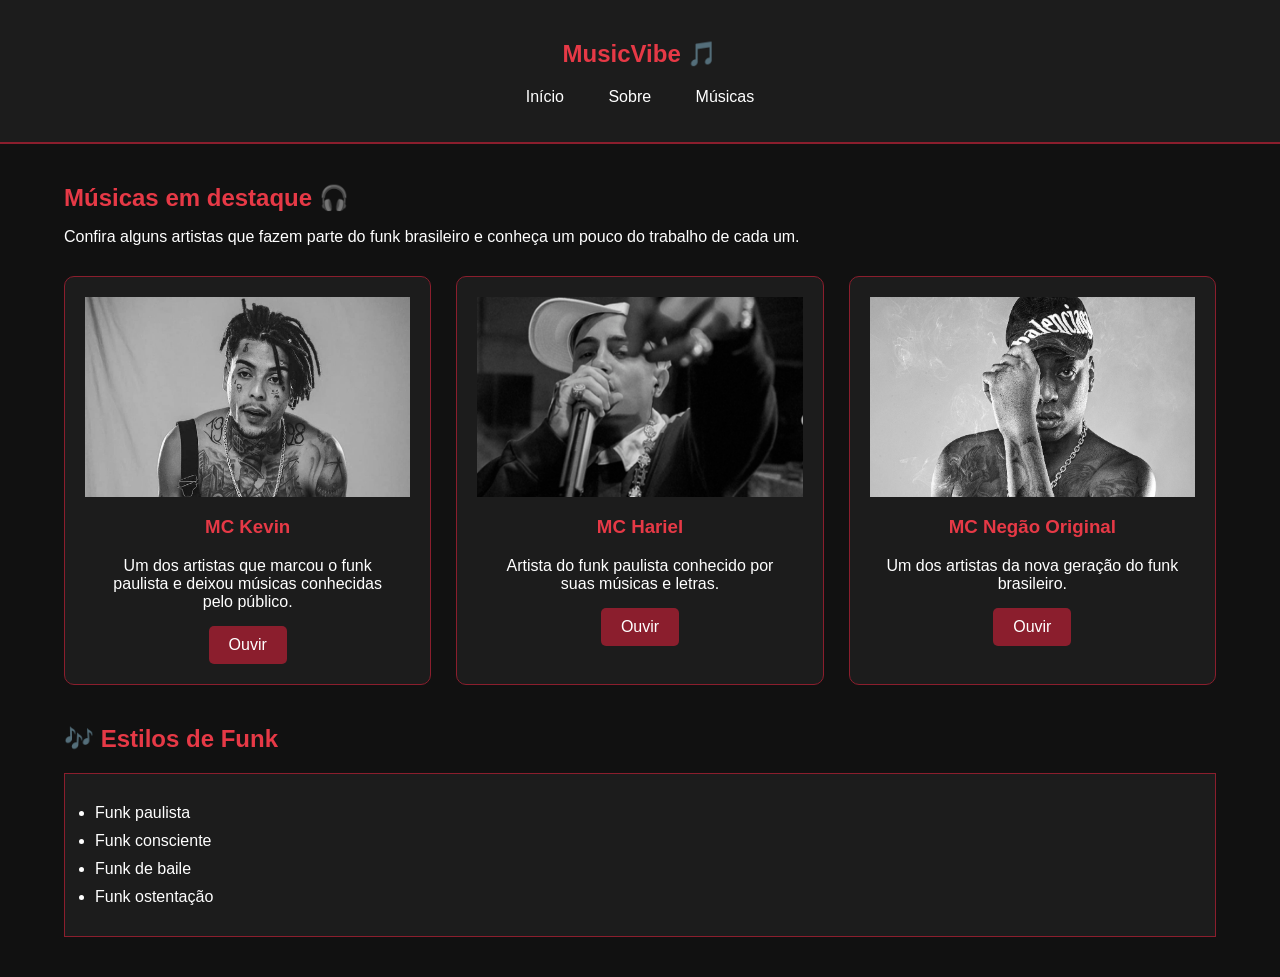
==== musicas.html @ 55afcf51 "primeiro commit" ====
<!DOCTYPE html>
<html lang="pt-br">

<head>
    <meta charset="UTF-8">
    <title>MusicVibe - Músicas</title>
    <link rel="stylesheet" href="css/styles.css">
</head>

<body>

    <nav>
        <h1>MusicVibe 🎵</h1>

        <ul>
            <li><a href="index.html">Início</a></li>
            <li><a href="sobre.html">Sobre</a></li>
            <li><a href="musicas.html">Músicas</a></li>
        </ul>
    </nav>

    <div class="conteudo">

        <h2>Músicas em destaque 🎧</h2>

        <p>
            Confira alguns artistas que fazem parte do funk brasileiro
            e conheça um pouco do trabalho de cada um.
        </p>

        <div class="musicas">

            <div class="musica">
                <img src="mc-kevin.jpg">

                <h3>MC Kevin</h3>

                <p>
                    Um dos artistas que marcou o funk paulista
                    e deixou músicas conhecidas pelo público.
                </p>

                <a href="https://www.youtube.com/@McKevinOficial" target="_blank "> Ouvir </a>
               
            </div>

            <div class="musica">
                <img src="mc-hariel.jpg">

                <h3>MC Hariel</h3>

                <p>
                    Artista do funk paulista conhecido por
                    suas músicas e letras.
                </p>

                <a href="https://www.youtube.com/@MCHarielOriginal" target="_blank "> Ouvir </a>
            </div>

            <div class="musica">
                <img src="mc-negao_original.jpeg">

                <h3>MC Negão Original</h3>

                <p>
                    Um dos artistas da nova geração do funk
                    brasileiro.
                </p>

                <a href="https://www.youtube.com/channel/UCuRGk7Q3-HzP036f6iCGwGg" target="_blank "> Ouvir </a>
            </div>

        </div>

        <h2>🎶 Estilos de Funk</h2>

        <ul class="lista">
            <li>Funk paulista</li>
            <li>Funk consciente</li>
            <li>Funk de baile</li>
            <li>Funk ostentação</li>
        </ul>

    </div>



</body>
</html>
---- css/styles.css ----
body {
    background-color: #111111;
    color: white;
    font-family: Arial;
    margin: 0;
}

/* MENU */

nav {
    background-color: #1c1c1c;
    padding: 20px;
    border-bottom: 2px solid #8b1e2d;
}

nav h1 {
    color: #e63946;
    text-align: center;
}

nav ul {
    text-align: center;
    padding: 0;
}

nav li {
    display: inline;
    margin: 20px;
}

nav a {
    color: white;
    text-decoration: none;
}

nav a:hover {
    color: #e63946;
}

/* BANNER */

.banner {
    width: 90%;
    height: 300px;
    margin: 30px auto;
    padding: 30px;

    background-image: url("../funk.jpg");
    background-size: cover;
    background-position: center;

    border: 2px solid #8b1e2d;
    border-radius: 10px;
}

.banner h2 {
    font-size: 40px;
    margin-top: 80px;
}

.banner p {
    font-size: 18px;
}

/* CONTEUDO */

.conteudo {
    width: 90%;
    margin: 30px auto;
}

.conteudo h2 {
    color: #e63946;
    margin-top: 40px;
    margin-bottom: 15px;
}

.conteudo p {
    margin-bottom: 15px;
}

/* CARDS DA PAGINA INICIAL */

.cards {
    display: flex;
    gap: 25px;
}

.card {
    width: 33%;
    background-color: #1c1c1c;
    padding: 15px;
    border: 1px solid #8b1e2d;
    border-radius: 10px;
    text-align: center;
}

.card img {
    width: 100%;
    height: 220px;
}

.card h3 {
    color: #e63946;
}

/* LISTAS */

.lista {
    background-color: #1c1c1c;
    padding: 20px;
    border: 1px solid #8b1e2d;
    margin-top: 20px;
    margin-bottom: 40px;
}

.lista li {
    margin: 10px;
}

/* PAGINA DE MUSICAS */

.musicas {
    display: flex;
    gap: 25px;
    margin-top: 30px;
}

.musica {
    width: 30%;
    background-color: #1c1c1c;
    padding: 20px;
    border: 1px solid #8b1e2d;
    border-radius: 10px;
    text-align: center;
}

.musica img {
    width: 100%;
    height: 200px;
}

.musica h3 {
    color: #e63946;
    margin-top: 15px;
}

.musica p {
    margin: 15px;
}

.musica a {
    display: inline-block;
    background-color: #8b1e2d;
    color: white;
    text-decoration: none;
    padding: 10px 20px;
    border-radius: 5px;
}

.musica a:hover {
    background-color: #e63946;
}

/* TABELA DA PAGINA SOBRE */

table {
    width: 100%;
    margin-top: 20px;
    border-collapse: collapse;
}

th {
    background-color: #8b1e2d;
    color: white;
    padding: 15px;
}

td {
    background-color: #1c1c1c;
    padding: 15px;
    text-align: center;
    border: 1px solid #8b1e2d;
}
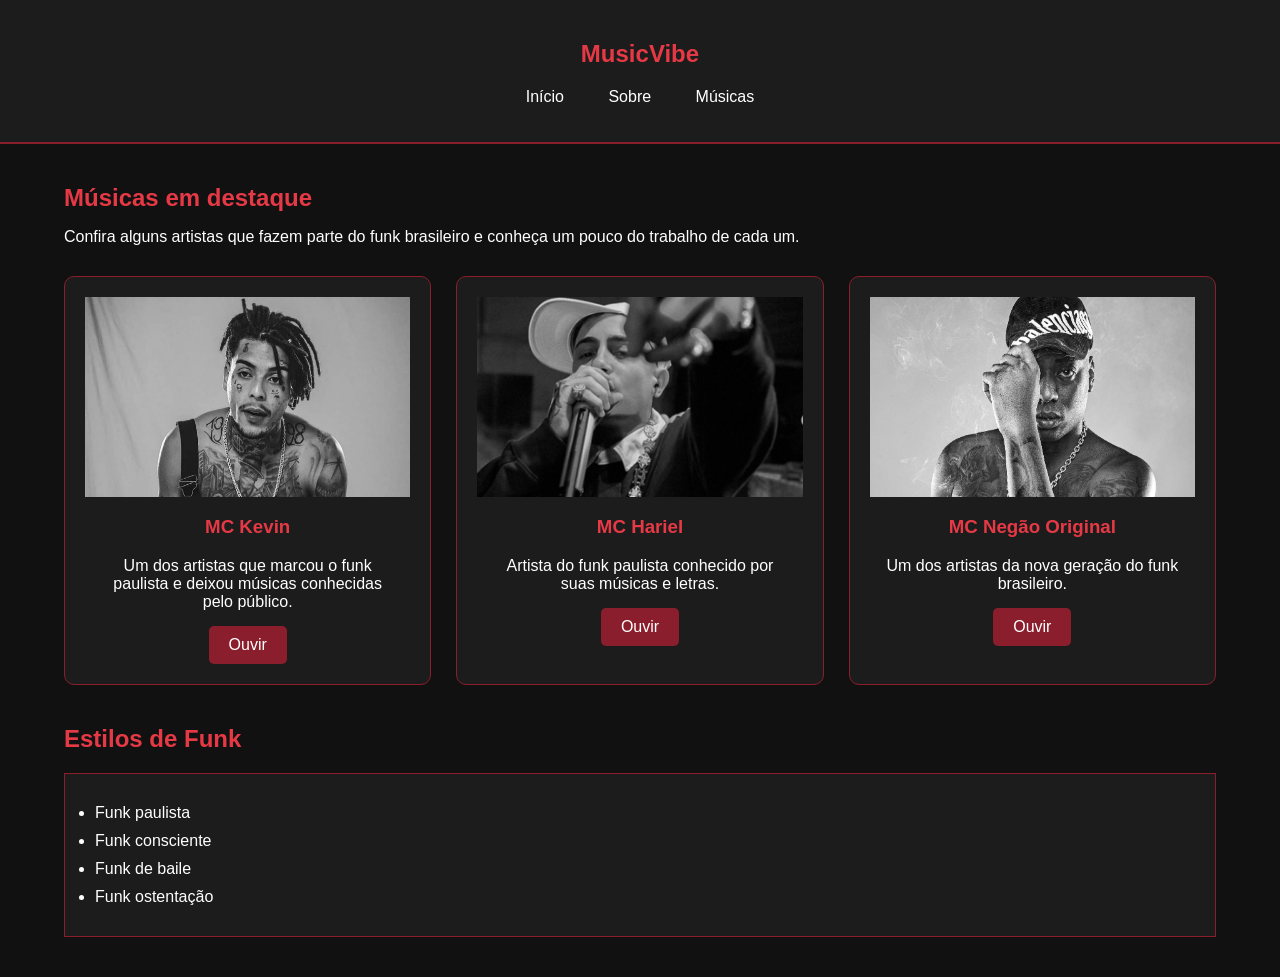
==== commit 8cda910d: "atuaizacao" ====
--- a/musicas.html
+++ b/musicas.html
@@ -11,7 +11,7 @@
 <body>
 
     <nav>
-        <h1>MusicVibe 🎵</h1>
+        <h1>MusicVibe </h1>
 
         <ul>
             <li><a href="index.html">Início</a></li>
@@ -22,7 +22,7 @@
 
     <div class="conteudo">
 
-        <h2>Músicas em destaque 🎧</h2>
+        <h2>Músicas em destaque </h2>
 
         <p>
             Confira alguns artistas que fazem parte do funk brasileiro
@@ -73,7 +73,7 @@
 
         </div>
 
-        <h2>🎶 Estilos de Funk</h2>
+        <h2> Estilos de Funk</h2>
 
         <ul class="lista">
             <li>Funk paulista</li>
--- a/css/styles.css
+++ b/css/styles.css
@@ -4,8 +4,6 @@
     font-family: Arial;
     margin: 0;
 }
-
-/* MENU */
 
 nav {
     background-color: #1c1c1c;
@@ -37,8 +35,6 @@
     color: #e63946;
 }
 
-/* BANNER */
-
 .banner {
     width: 90%;
     height: 300px;
@@ -62,8 +58,6 @@
     font-size: 18px;
 }
 
-/* CONTEUDO */
-
 .conteudo {
     width: 90%;
     margin: 30px auto;
@@ -78,8 +72,6 @@
 .conteudo p {
     margin-bottom: 15px;
 }
-
-/* CARDS DA PAGINA INICIAL */
 
 .cards {
     display: flex;
@@ -104,8 +96,6 @@
     color: #e63946;
 }
 
-/* LISTAS */
-
 .lista {
     background-color: #1c1c1c;
     padding: 20px;
@@ -117,8 +107,6 @@
 .lista li {
     margin: 10px;
 }
-
-/* PAGINA DE MUSICAS */
 
 .musicas {
     display: flex;
@@ -162,8 +150,6 @@
     background-color: #e63946;
 }
 
-/* TABELA DA PAGINA SOBRE */
-
 table {
     width: 100%;
     margin-top: 20px;
